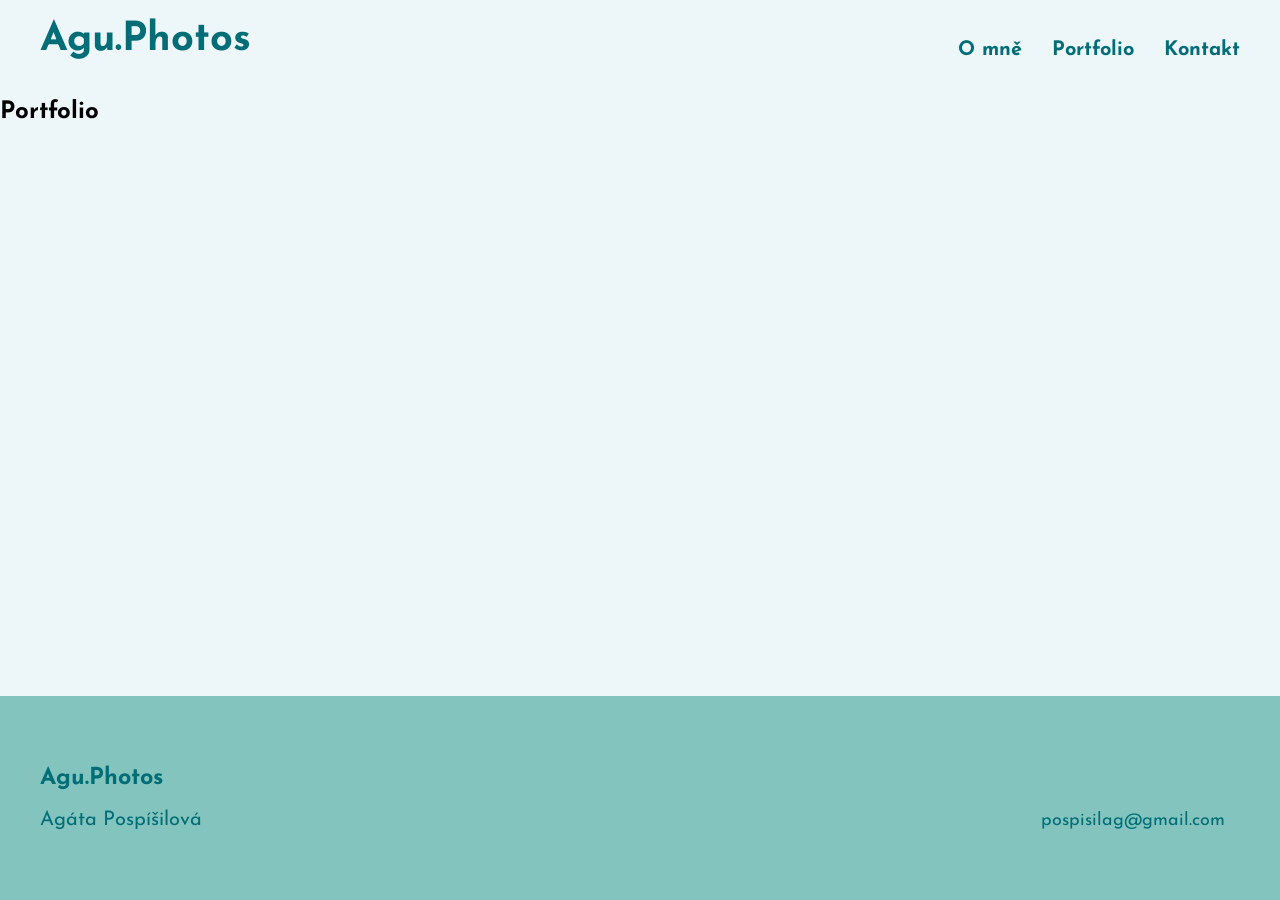
==== portfolio.html @ c2718ced "Initial version of agu.photos" ====
<!DOCTYPE html>
<html lang="cs">
<head>
    <meta charset="UTF-8">
    <meta name="viewport" content="width=device-width, initial-scale=1.0">
        <link rel="preconnect" href="https://fonts.googleapis.com">
        <link rel="preconnect" href="https://fonts.gstatic.com" crossorigin>
        <link href="https://fonts.googleapis.com/css2?family=Josefin+Sans:wght@100..700&display=swap" rel="stylesheet">
    <title>Portfolio | Agu.Photos</title>

    <link rel="stylesheet" href="style.css">
</head>

<body>

    <header>
            <h1>
                <a href="index.html">Agu.Photos</a>
             </h1>

        <nav>
            <a href="about.html">O mně</a>
            <a href="portfolio.html">Portfolio</a>
            <a href="contact.html">Kontakt</a>
        </nav>
    </header>

    <main>
        <h2>Portfolio</h2>
    </main>

    <footer>
         <div class="footer-left">
        <h3>Agu.Photos</h3>
        <p>Agáta Pospíšilová</p>
    </div>

    <div class="footer-right">
        <p>pospisilag@gmail.com</p>
    </div>
    </footer>

</body>
</html>
---- style.css ----
body {
    background-color:#EDF6F9 ;
    margin: 0;
    font-family: "josefin sans", sans-serif;

     min-height: 100vh;
    display: flex;
    flex-direction: column;
}

header {
    display: flex;
    justify-content: space-between;
    align-items: flex-end;
    padding: 20px 40px;
}

h1 {
    margin: 0;
    font-size: 40px;
    color: #006D77;
    }

h1 a {
    text-decoration: none;
    color: #006D77;
}

nav {
    display: flex;
    gap: 30px;
    font-weight: bold;
    font-size: 20px;
    }
    nav a {
        text-decoration: none;
        color: #006D77;
        transition: color 0.2s;
        }
    nav a:hover {
        color: #E29578;
        }

.hero {
    display: flex;
    flex-direction: column;
    gap: 40px;
    align-items: center;
    margin-top: 30px;
    }
    .hero img {
        width: 300px;
        height: 300px;
        object-fit: cover;
        border-radius: 50%;
        border: 7px solid #83C5BE;
        }
    .hero-text {
    display: flex;
    flex-direction: column;
    align-items: center;
    }
    .hero-text p {
        margin: 0;
        font-size: 36px;
        color: #006D77;
        }

     .portfolio-button {
    margin-top: 30px;
    padding: 14px 30px;
    border: 4px solid #006D77;
    border-color: #006D77;
    border-radius: 25px;
    background-color: #83C5BE;
    color: #006D77;
    font-family: inherit;
    font-size: 18px;
    cursor: pointer;
    transition: background-color 0.2s;
    font-weight: bold;
    text-decoration: none;
    }
 .portfolio-button:hover {
    background-color: #FFDDD2;
    border: 4px solid #E29578;
    color: #E29578;
    }

.instagram {
    display: flex;
    align-items: center;
    gap: 10px;
}
    .instagram i {
    font-size: 40px;
    color: #006D77;
}
.intro {
    text-align: center;
    margin-top: 35px;
}
    .intro h2 {
    margin: 0;
    font-size: 46px;
    color: #006D77;
     }
        .intro p {
         margin-top: 10px;
         font-size: 26px;
        color: #006D77;
        }   

    footer {
        background-color: #83C5BE;
        padding: 70px 40px;
        color: #006D77;

        display: flex;
        justify-content: space-between;
        align-items: flex-end;
        margin-top: auto;
    }
.footer-left {
    font-size: 20px;
    }

    
            .footer-left h3 {
                margin: 0;
            }

            .footer-left p {
                margin: 20px 0 0;
            }

            .footer-right p {
                margin: 0 15px;
                font-size: 18px;
            }

            

            @media (max-width: 768px) {

    header {
        flex-direction: column;
        align-items: center;
        gap: 20px;
    }

    nav {
        gap: 15px;
        font-size: 18px;
    }

    .hero img {
        width: 220px;
        height: 220px;
         max-width: 80vw;
    }

    .hero-text p {
        font-size: 28px;
    }

    .intro h2 {
        font-size: 34px;
    }

    .intro p {
        font-size: 22px;
    }

    footer {
        flex-direction: column;
        align-items: center;
        gap: 20px;
        text-align: center;
    }

    .about {
        padding: 25px;
    }

    .about-content {
        flex-direction: column;
        gap: 30px;
    }

    .about-content img {
        width: 250px;
        height: 320px;
    }

    .about-text {
        text-align: center;
    }

    .about > h2 {
        font-size: 36px;
        margin-bottom: 30px;
    }

}


.about {
    padding: 40px;
}

.about > h2 {
    text-align: center;
    font-size: 46px;
    color: #006D77;
    margin-top: 20px;
    margin-bottom: 50px;
}
        .about-content {
            display: flex;
            align-items: center;
            justify-content: center;
            gap: 60px;
            color: #006D77;
            font-size: 20px;
}
        .about-content img {
            width: 350px;
            height: 450px;
            object-fit: cover;
            border-radius: 25px;
}
        .about-text {
            max-width: 500px;
}

        .about-text h3 {
            margin-top: 0;
            margin-bottom: 20px;
            font-size: 34px;
            color: #006D77;
}

        .about-text p {
            font-size: 20px;
            line-height: 1.6;
            color: #006D77;
}



.contact {
    text-align: center;
    padding: 40px;
}

        .contact > h2 {
            font-size: 46px;
            color: #006D77;
            margin-top: 20px;
            margin-bottom: 50px;
        }

        .contact-content {
            max-width: 600px;
            margin: 0 auto;
        }

        .contact-content h3 {
            font-size: 32px;
            color: #006D77;
            margin-bottom: 15px;
        }

        .contact-content > p {
            font-size: 20px;
            color: #006D77;
            line-height: 1.6;
        }

        .contact-info {
            margin-top: 40px;
        }

        .contact-item {
            display: flex;
            justify-content: center;
            align-items: center;
            gap: 12px;

            font-size: 22px;
            color: #006D77;
        }

        .contact-item p {
            margin: 10px 0;
        }

        .contact-item i {
            font-size: 26px;
        }

        .contact-item a {
            text-decoration: none;
            color: #006D77;
        }

        .contact-item a:hover {
            color: #E29578;
        }
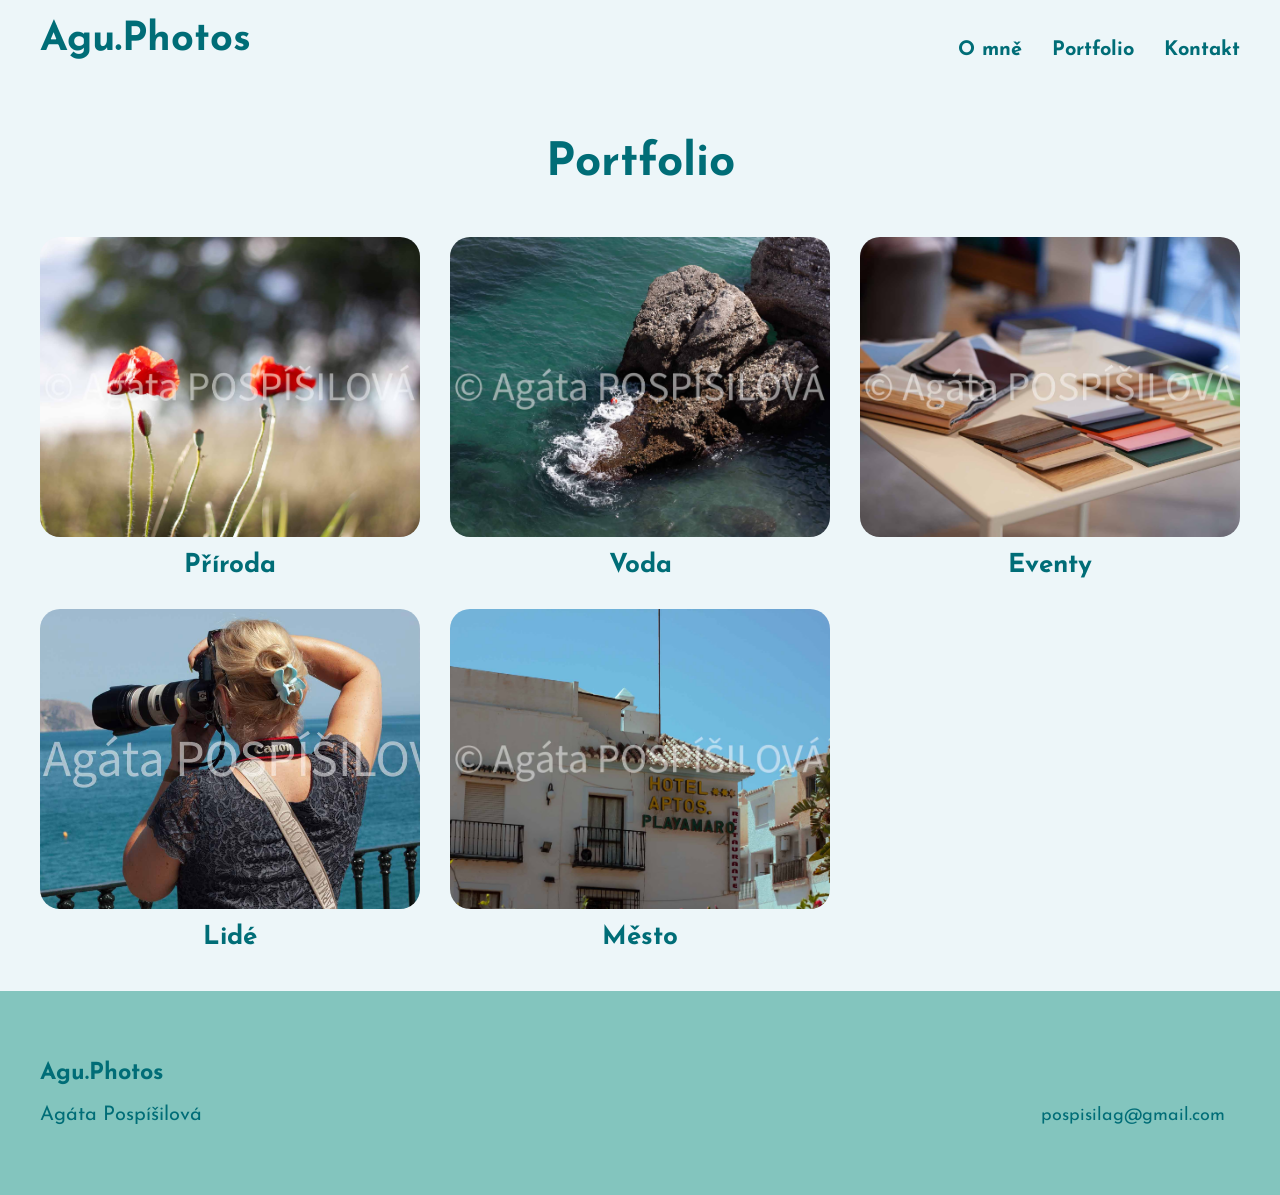
==== commit eec864dd: "Add portfolio collections and galleries" ====
--- a/portfolio.html
+++ b/portfolio.html
@@ -25,9 +25,40 @@
         </nav>
     </header>
 
-    <main>
-        <h2>Portfolio</h2>
-    </main>
+            <main class="portfolio">
+
+                <h2>Portfolio</h2>
+
+                <div class="collections">
+
+                    <a href="nature.html" class="collection">
+                        <img src="images/portfolio/nature/cover.jpg" alt="Příroda">
+                        <h3>Příroda</h3>
+                    </a>
+
+                    <a href="water.html" class="collection">
+                        <img src="images/portfolio/water/cover.jpg" alt="Voda">
+                        <h3>Voda</h3>
+                    </a>
+
+                    <a href="events.html" class="collection">
+                        <img src="images/portfolio/events/cover.jpg" alt="Eventy">
+                        <h3>Eventy</h3>
+                    </a>
+
+                    <a href="people.html" class="collection">
+                        <img src="images/portfolio/people/cover.jpg" alt="Lidé">
+                        <h3>Lidé</h3>
+                    </a>
+
+                    <a href="city.html" class="collection">
+                        <img src="images/portfolio/city/cover.jpg" alt="Město">
+                        <h3>Město</h3>
+                    </a>
+
+                </div>
+
+            </main>
 
     <footer>
          <div class="footer-left">
--- a/style.css
+++ b/style.css
@@ -141,7 +141,219 @@
 
             
 
-            @media (max-width: 768px) {
+.portfolio {
+    padding: 40px;
+}
+
+                .portfolio > h2 {
+                    text-align: center;
+                    font-size: 46px;
+                    color: #006D77;
+                    margin-top: 20px;
+                    margin-bottom: 50px;
+                }  
+
+                .collections {
+                    display: grid;
+                    grid-template-columns: repeat(3, 1fr);
+                    gap: 30px;
+
+                    max-width: 1200px;
+                    margin: 0 auto;
+                }
+
+                .collection {
+                    text-decoration: none;
+                    color: #006D77;
+                    text-align: center;
+                }
+
+                .collection img {
+                    width: 100%;
+                    height: 300px;
+                    object-fit: cover;
+                    border-radius: 20px;
+                    display: block;
+                    transition: transform 0.3s;
+                }
+               
+                .collection:hover img {
+                    transform: scale(1.03);
+                }
+
+                .collection:hover h3 {
+                    color: #E29578;
+                }
+                .collection h3 {
+                    font-size: 26px;
+                    margin: 15px 0 0;
+                }
+
+
+
+
+
+.about {
+    padding: 40px;
+}
+
+                .about > h2 {
+                    text-align: center;
+                    font-size: 46px;
+                    color: #006D77;
+                    margin-top: 20px;
+                    margin-bottom: 50px;
+        }
+                .about-content {
+                    display: flex;
+                    align-items: center;
+                    justify-content: center;
+                    gap: 60px;
+                    color: #006D77;
+                    font-size: 20px;
+        }
+                .about-content img {
+                    width: 350px;
+                    height: 450px;
+                    object-fit: cover;
+                    border-radius: 25px;
+        }
+                .about-text {
+                    max-width: 500px;
+        }
+
+                .about-text h3 {
+                    margin-top: 0;
+                    margin-bottom: 20px;
+                    font-size: 34px;
+                    color: #006D77;
+        }
+
+                .about-text p {
+                    font-size: 20px;
+                    line-height: 1.6;
+                    color: #006D77;
+        }
+
+
+
+.contact {
+    text-align: center;
+    padding: 40px;
+}
+
+                .contact > h2 {
+                    font-size: 46px;
+                    color: #006D77;
+                    margin-top: 20px;
+                    margin-bottom: 50px;
+                }
+
+                .contact-content {
+                    max-width: 600px;
+                    margin: 0 auto;
+                }
+
+                .contact-content h3 {
+                    font-size: 32px;
+                    color: #006D77;
+                    margin-bottom: 15px;
+                }
+
+                .contact-content > p {
+                    font-size: 20px;
+                    color: #006D77;
+                    line-height: 1.6;
+                }
+
+                .contact-info {
+                    margin-top: 40px;
+                }
+
+                .contact-item {
+                    display: flex;
+                    justify-content: center;
+                    align-items: center;
+                    gap: 12px;
+
+                    font-size: 22px;
+                    color: #006D77;
+                }
+
+                .contact-item p {
+                    margin: 10px 0;
+                }
+
+                .contact-item i {
+                    font-size: 26px;
+                }
+
+                .contact-item a {
+                    text-decoration: none;
+                    color: #006D77;
+                }
+
+                .contact-item a:hover {
+                    color: #E29578;
+                }
+
+
+
+.gallery-page {
+    padding: 40px;
+}
+
+                .gallery-page > h2 {
+                    text-align: center;
+                    font-size: 46px;
+                    color: #006D77;
+                    margin-top: 20px;
+                    margin-bottom: 50px;
+                }
+
+                .gallery {
+                    display: flex;
+                    flex-wrap: wrap;
+                    gap: 20px;
+                    max-width: 3500px;
+                    margin: 0 auto;
+                    align-items: flex-start;
+                }
+
+                .gallery img {
+                    height: 280px;
+                    width: auto;
+                    display: block;
+                }
+
+.back-button {
+    display: inline-flex;
+    align-items: center;
+    gap: 8px;
+
+    color: #006D77;
+    text-decoration: none;
+    font-size: 18px;
+    font-weight: bold;
+
+    margin-bottom: 30px;
+}
+
+.back-button:hover {
+    color: #E29578;
+}
+
+           
+        
+        
+        
+        
+        
+        
+        
+        
+        
+        @media (max-width: 768px) {
 
     header {
         flex-direction: column;
@@ -202,109 +414,47 @@
         margin-bottom: 30px;
     }
 
-}
-
-
-.about {
-    padding: 40px;
-}
-
-.about > h2 {
-    text-align: center;
-    font-size: 46px;
-    color: #006D77;
-    margin-top: 20px;
-    margin-bottom: 50px;
-}
-        .about-content {
-            display: flex;
-            align-items: center;
-            justify-content: center;
-            gap: 60px;
-            color: #006D77;
-            font-size: 20px;
-}
-        .about-content img {
-            width: 350px;
-            height: 450px;
-            object-fit: cover;
-            border-radius: 25px;
-}
-        .about-text {
-            max-width: 500px;
-}
-
-        .about-text h3 {
-            margin-top: 0;
-            margin-bottom: 20px;
-            font-size: 34px;
-            color: #006D77;
-}
-
-        .about-text p {
-            font-size: 20px;
-            line-height: 1.6;
-            color: #006D77;
-}
-
-
-
-.contact {
-    text-align: center;
-    padding: 40px;
-}
-
-        .contact > h2 {
-            font-size: 46px;
-            color: #006D77;
-            margin-top: 20px;
-            margin-bottom: 50px;
-        }
-
-        .contact-content {
-            max-width: 600px;
-            margin: 0 auto;
-        }
-
-        .contact-content h3 {
-            font-size: 32px;
-            color: #006D77;
-            margin-bottom: 15px;
-        }
-
-        .contact-content > p {
-            font-size: 20px;
-            color: #006D77;
-            line-height: 1.6;
-        }
-
-        .contact-info {
-            margin-top: 40px;
-        }
-
-        .contact-item {
-            display: flex;
-            justify-content: center;
-            align-items: center;
-            gap: 12px;
-
-            font-size: 22px;
-            color: #006D77;
-        }
-
-        .contact-item p {
-            margin: 10px 0;
-        }
-
-        .contact-item i {
-            font-size: 26px;
-        }
-
-        .contact-item a {
-            text-decoration: none;
-            color: #006D77;
-        }
-
-        .contact-item a:hover {
-            color: #E29578;
-        }+            .portfolio {
+                padding: 25px;
+            }
+
+            .collections {
+                grid-template-columns: 1fr;
+            }
+
+            .portfolio > h2 {
+                font-size: 36px;
+                margin-bottom: 30px;
+            }
+
+            .collection img {
+                height: 280px;
+            }
+
+    .gallery-page {
+        padding: 25px;
+    }
+
+    .gallery-page > h2 {
+        font-size: 36px;
+        margin-bottom: 30px;
+    }
+
+    .gallery {
+        flex-direction: column;
+    }
+
+    .gallery img {
+        width: 100%;
+        height: auto;
+    }
+
+}
+
+
+
+
+
+
+
+                
